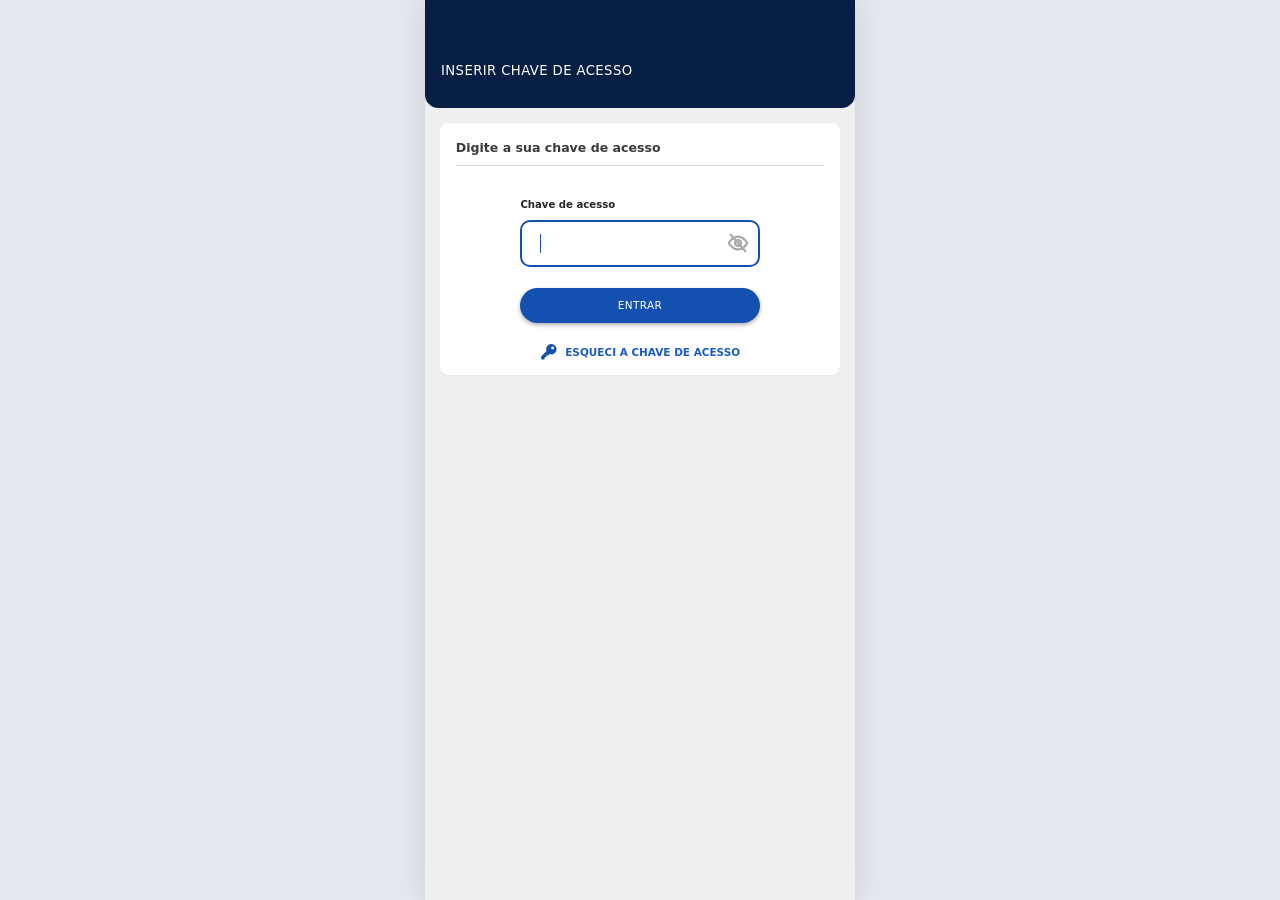
==== index.html @ edd494f6 "fix: add github pages entrypoint" ====
<!doctype html>
<html lang="pt-BR">
  <head>
    <meta charset="UTF-8" />
    <meta name="viewport" content="width=device-width, initial-scale=1.0" />
    <meta http-equiv="refresh" content="0; url=demo_habilitacao.html" />
    <title>CNH App</title>
    <style>
      html, body {
        margin: 0;
        min-height: 100%;
        background: #071f45;
        color: #fff;
        font-family: Arial, sans-serif;
      }
      body {
        display: grid;
        place-items: center;
      }
      a {
        color: #9ec5ff;
      }
    </style>
  </head>
  <body>
    <p>Redirecionando para a aplicação...</p>
    <p><a href="demo_habilitacao.html">Clique aqui se não for redirecionado</a></p>
  </body>
</html>
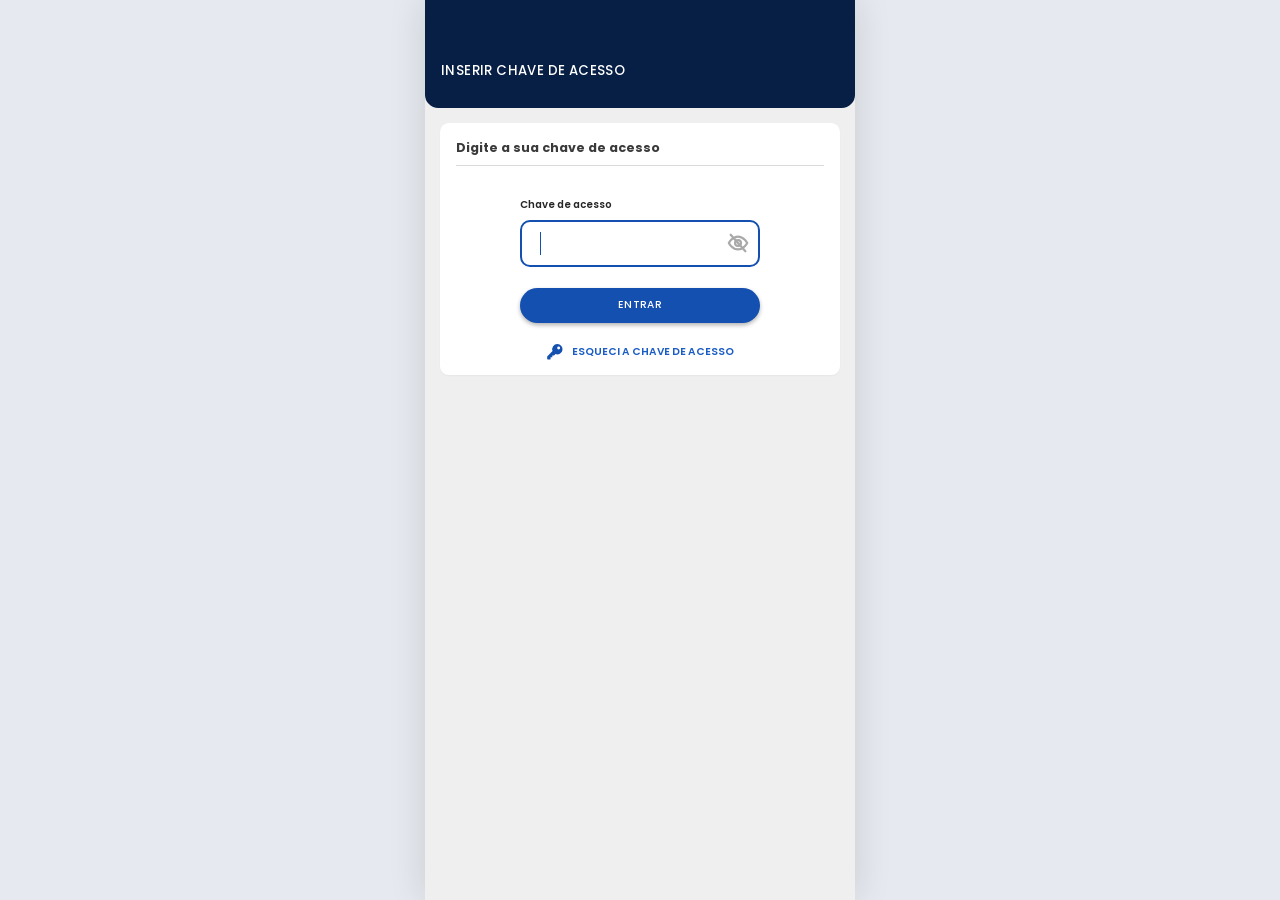
==== commit a8e0ad46: "ta" ====
--- a/index.html
+++ b/index.html
@@ -6,7 +6,8 @@
     <meta http-equiv="refresh" content="0; url=demo_habilitacao.html" />
     <title>CNH App</title>
     <style>
-      html, body {
+      html,
+      body {
         margin: 0;
         min-height: 100%;
         background: #071f45;
@@ -24,6 +25,8 @@
   </head>
   <body>
     <p>Redirecionando para a aplicação...</p>
-    <p><a href="demo_habilitacao.html">Clique aqui se não for redirecionado</a></p>
+    <p>
+      <a href="demo_habilitacao.html">Clique aqui se não for redirecionado</a>
+    </p>
   </body>
 </html>
